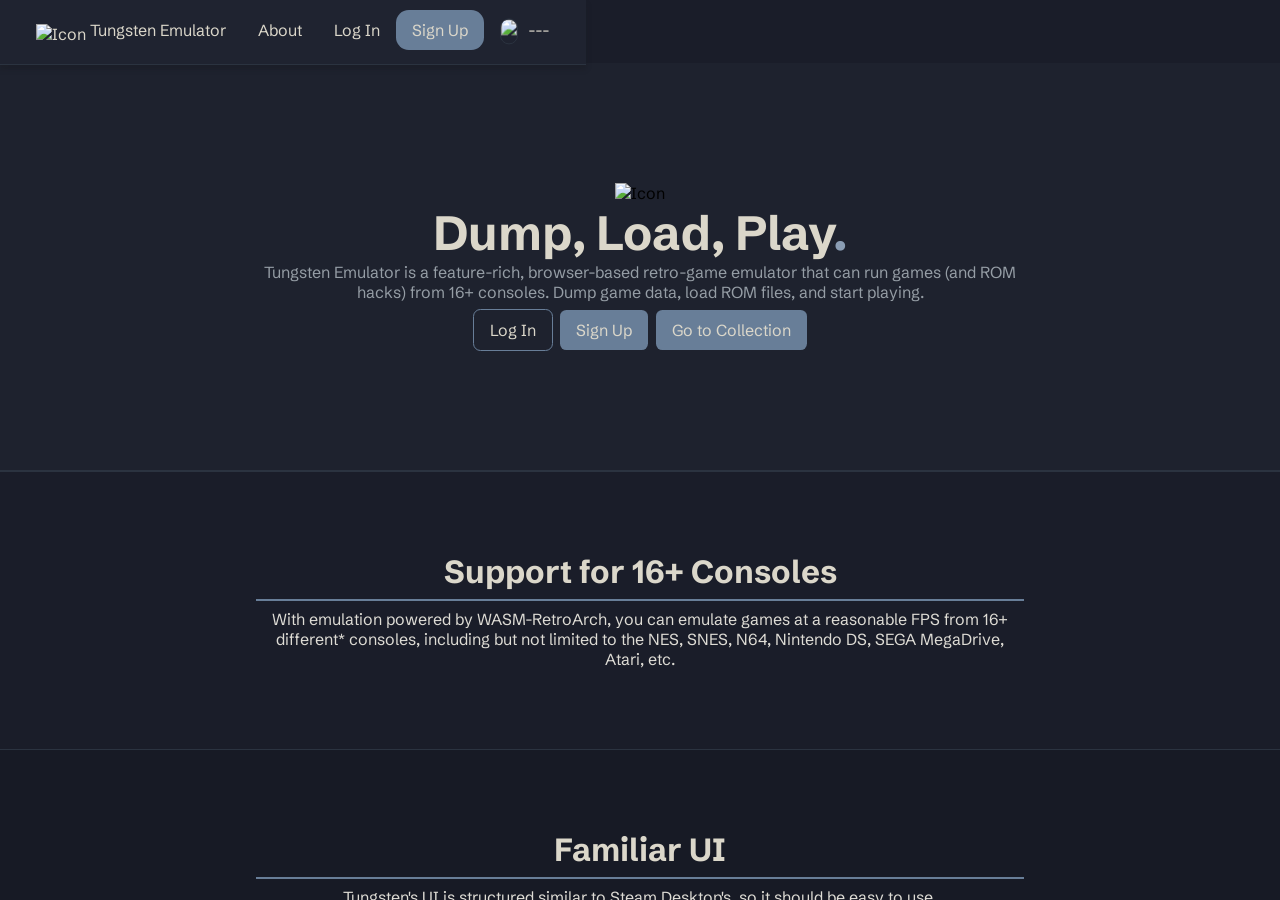
==== index.html @ 25a91b6f "Add files via upload" ====
<!DOCTYPE html>
<html lang="en">
<head>
    <meta charset="UTF-8">
    <meta name="viewport" content="width=device-width, initial-scale=1.0">
    <title>Tungsten Emulator</title>
    <link rel="stylesheet" href="/index.css">
    <link rel="shortcut icon" href="/assets/img/icon.svg" type="image/x-icon">
</head>
<body class="basicDark">
    <header> <!-- navbar -->
        <ul class="navbar">
            <li class="block1">
                <li class="item">
                    <a href="/">
                        <img src="/assets/img/iconHollow.svg" alt="Icon" class="logo">
                        Tungsten Emulator
                    </a>
                </li>
            </li>
            <li class="block2">
                <li>
                    <a href="/#about" class="item link">
                        About
                    </a>
                </li>
                <li>
                    <a href="/auth/login" class="item link login lbtn">
                        Log In
                    </a>
                </li>
                <li>
                    <a href="/auth/signup" class="item link signup lbtn">
                        Sign Up
                    </a>
                </li>
                <li id="pclick">
                    <a href="/profile/me" class="item link gbtn">
                        <img src="/assets/img/avatarBlank.svg" id="avatar">
                        &emsp;&zwj;&nbsp;&nbsp;&nbsp;<span id="displayName">---</span>
                    </a>
                    <div id="profileMenu">
                        <ul>
                            <li>
                                <a href="/profile/me">
                                    <i class="material-icons-round">person</i>
                                    Profile
                                </a>
                            </li>
                            <li>
                                <a href="/settings">
                                    <i class="material-icons-round">settings</i>
                                    Settings
                                </a>
                            </li>
                            <li>
                                <a href="/collection">
                                    <i class="material-icons-round">collections</i>
                                    Collection
                                </a>
                            </li>
                            <li>
                                <a href="javascript:void(0)" id="signout">
                                    <i class="material-icons-round">logout</i>
                                    Sign Out
                                </a>
                            </li>
                        </ul>
                    </div>
                </li>
            </li>
        </ul>
    </header>
    <main>
        <div class="hero">
            <div class="tcont">
                <img src="/assets/img/icon.svg" alt="Icon">
                <div>
                    <h1 id="tagline"><span><span id="tag1">Dump,</span> <span id="tag2">Load,</span> <span id="tag3">Play</span></span><span class="playful">.</span></h1>
                    <p>Tungsten Emulator is a feature&zwj;-&zwj;rich, browser&zwj;-&zwj;based retro-game emulator that can run games (and ROM hacks) from 16+ consoles. Dump game data, load ROM files, and start playing.</p>
                    <div class="btnrow">
                        <a href="/auth/login" class="login lbtn">
                            <button>Log In</button>
                        </a>
                        <a href="/auth/signup" class="signup lbtn">
                            <button>Sign Up</button>
                        </a>
                        <a href="/collection" class=" signup gbtn">
                            <button>Go to Collection</button>
                        </a>
                    </div>
                </div>
            </div>
        </div>
        <section id="about">
            <div class="content">
                <h2 class="page">
                    Support for 16+ Consoles
                </h2>
                <p class="centre">
                    With emulation powered by WASM-RetroArch, you can emulate games at a reasonable FPS from 16+ different* consoles, including but not limited to the NES, SNES, N64, Nintendo DS, SEGA MegaDrive, Atari, etc.
                </p>
            </div>
        </section>
        <section class="dark">
            <div class="content">
                <h2 class="page">
                    Familiar UI
                </h2>
                <p class="centre">Tungsten's UI is structured similar to Steam Desktop's, so it should be easy to use.</p>
                <p>There are a variety of themes to choose from, so you can choose an appearance that works for you.</p>
                <img src="/assets/img/screenshots/1.png" alt="ggblockster's Collection - Tungsten Emulator v1.3.0" class="inline">
            </div>
        </section>
        <section id="controllers">
            <div class="content">
                <h2 class="page">
                    Controller Support
                </h2>
                <p class="centre">
                    Tungsten Emulator also has controller support, so you can simply connect a controller (USB or Bluetooth) and start using it right away.
                </p>
            </div>
        </section>
        <section id="savestates">
            <div class="content">
                <h2 class="page">
                    Save States
                </h2>
                <p class="centre">
                    You can have up to <b>nine</b> save files at any given time for any game, and you can also choose to inject save files (usually <code>.sav</code> or <code>.srm</code> files). Cloud synced save files are coming soon, so stay tuned for that.
                </p>
            </div>
        </section>
        <section id="more">
            <div class="content">
                <h3 class="announce">BUT THAT'S NOT ALL!</h3>
                <p class="centre">There are still <em>so much</em> more features that haven't already been mentioned above.</p>
            </div>
        </section>
        <footer>
            <div class="content">
                <h3>Tungsten Emulator<span class="playful">.</span></h3>
                <p>&#127279; Made by ggblockster, <span id="currentYear">XXXX</span></p>
                <p>All code for this project is available under the <a href="/LICENSE" target="_blank">GPL v3.0</a> license on <a href="https://github.com/ggblockster/tungsten-emulator" target="_blank" rel="noopener noreferrer">GitHub</a>.</p>
                <div id="poweredByRow">
                    <a href="https://cloudflare.com" target="_blank" rel="noopener noreferrer"><img src="/assets/logos/cloudflare.png" alt="Netlify"></a>
                    <a href="https://supabase.com" target="_blank" rel="noopener noreferrer"><img src="/assets/logos/supabase.png" alt="Supabase"></a>
                </div>
            </div>
        </footer>
    </main>
</body>
<script type="module" src="/js/index.js"></script>
<script type="module" src="/js/server.js"></script>
</html>
---- index.css ----
@import url('https://fonts.googleapis.com/css2?family=Schibsted%20Grotesk:ital,wght@0,400;0,500;0,600;0,700;0,800;0,900;1,400;1,500;1,600;1,700;1,800;1,900&display=swap');
@import url('https://fonts.googleapis.com/css2?family=Fragment%20Mono:ital,wght@0,400;1,400&display=swap');
@import url('https://fonts.googleapis.com/icon?family=Material+Icons+Round&display=swap;');
@import url('/theme.css');
@import url('/theme2.css');
@import url('/theme3.css');

* {
    margin: 0;
}

:root {
    /* colours */
    --col-bg: #1a1d29;
    --col-surface: #1f2330;
    --col-surface-hover: #232835;
    --col-surface-2: #2b3340;
    --col-surface-3: #3b4a5a;
    --col-border: #141a24;
    --col-border-soft: #2b3340;

    --col-text: #dbd7ca;
    --col-text-muted: #dedcd5;
    --col-text-faint: #959da5;
    --col-btnText: var(--col-text);

    /* Moss-inspired accents */
    --col-accent: #c47a6d;
    --col-accent-soft: #d09388;
    --col-accent-deep: #ab595d;

    --col-accent-blue: #7a92b8;
    --col-accent-yellow: #d2bc7c;
    --col-accent-pink: #b8849b;

    --col-success: #4d9375;
    --col-warning: #c99969;
    --col-error: #b86568;
    --col-info: #7a92b8;
    --col-link: #c47a6d;
    --col-danger: #b8656840;

    --col-code-bg: #1b1e26;
    --col-selection: #eeeeee14;
    --col-shadow: #1b1e26a9;
    --col-shadow-light: #10121859;
    --col-shadow-2: #101218a9;
    --col-light: #1f2330e4;
    --col-light-2: #eeeeee10;

    /* fontstacks */
    --font-main: "Schibsted Grotesk", system-ui, sans-serif;
    --font-code: "Fragment Mono";
}

html {
    overflow: none;
}

body {
    background: var(--col-bg);
}

/* navbar */
ul.navbar {
    position: fixed;
    top: 0;
    z-index: 10;
    width: stretch;
    display: flex;
    list-style-type: none;
    margin: 0;
    padding: 20px;
    font-family: var(--font-main);
    background-color: var(--col-surface);
    border-bottom: var(--col-border-soft) 1.5px solid;
    box-shadow: 0 4px 4px var(--col-shadow);
    user-select: none;
    -ms-user-select: none;
    -moz-user-select: none;
    -webkit-user-select: none;
    .block2 {
        margin-left: auto;
    }
    .playful {
        color: var(--col-accent);
    }
    li a {
        color: var(--col-text);
        text-decoration: none;
        padding: 10px 16px;
        border-radius: 0.2em;
        transition: 0.3s;

        .material-icons-round {
            vertical-align: -0.35em;
            line-height: 1px;
            transform: translateY(-2px);
        }
    }
    li a.link:hover {
        color: var(--col-accent);
        background-color: var(--col-surface-2);
        border-radius: 0.6em;
    }
    li a img {
        height: 1.3em;
        vertical-align: -0.25em;
    }
    li a.signup {
        background-color: var(--col-accent);
        border-radius: 0.8em;
    }
    li a.signup:hover {
        background-color: var(--col-accent-soft);
        color: var(--col-text);
        border-radius: 1em;
    }
    li a img#avatar {
        position: absolute;
        height: 1.5em;
        transform: translateY(-0.1em);
        border-radius: 0.6em;
        border: var(--col-border-soft) 1px solid;
    }
    li#pclick {
        position: relative;
    }
    li#pclick:hover div#profileMenu {
        display: block;
        pointer-events: all;
        opacity: 1;
    }
    .logo {
        fill: var(--col-text) !important;
    }
    div#profileMenu {
        all: unset;
        display: none;
        position: none;
        opacity: 0;
        position: absolute;
        top: calc(100% + 8px);
        right: 0;
        z-index: 1000;
        min-width: 12em;
        background-color: var(--col-surface);
        padding: 12px;
        border-radius: 0.4em;
        border: var(--col-border-soft) 2px solid;
        ul {
            list-style-type: none;
            padding-left: 0;
            color: var(--col-text);
            li {
                all: unset;
                padding: 12px;
                cursor: pointer;
                border-radius: 0.4em;
                transition: 0.2s;
                display: flex;
                gap: 8px;
                align-items: center;
            }
            li:hover {
                background-color: var(--col-surface-2);
                color: var(--col-accent);
            }
            li a {
                all: unset;
            }
        }
    }
}

main {
    top: 63px;
    overflow-y: auto;
    position: absolute;
    width: 100vw;
    height: calc(100vh - 63px);
    overflow-x: hidden;
    scrollbar-color: var(--col-surface-3) var(--col-code-bg);
    ::selection {
        background-color: var(--col-selection);
    }
    #loading {
        z-index: 4;
        position: fixed;
        width: 100vw;
        height: calc(100vh - 63px);
        bottom: 0;
        background-color: var(--col-bg);
        display: grid;
        place-items: center;
        text-align: center;
        font-family: var(--font-main);
        ::selection {
            background-color: var(--col-selection);
        }
        h1 {
            font-size: 2.3em;
            color: var(--col-text);
        }
        h2 {
            font-size: 3em;
            color: var(--col-text-faint);
            animation: loadDots 2s linear infinite;
        }
    }
    #loading.hidden {
        display: none;
    }
}

main.gamePan {
    background-image:
        linear-gradient(
            to bottom,
            #1a1d29a9 0%,
            #1a1d29a9 100%
        ),
        url("/assets/img/bgBlur.png");
    animation: bgScroll 60s linear infinite;
}

.hero {
    display: grid;
    place-items: center;
    padding: 120px 80px;
    border-bottom: var(--col-border-soft) 2px solid;
    background-color: var(--col-light);
    .tcont {
        max-width: 768px;
        text-align: center;
        font-family: var(--font-main);
        h1 {
            font-size: 3em;
            color: var(--col-text);
        }
        p {
            color: var(--col-text-faint);
        }
        img {
            height: 4em;
        }
        .playful {
            color: var(--col-accent-soft);
        }
        .btnrow {
            margin-top: 8px;
            display: flex;
            gap: 8px;
            width: 100%;
            justify-content: center;
        }
        button {
            padding: 10px 16px;
            font-family: var(--font-main);
            font-size: 1em;
            border-radius: 0.4em;
            border: none;
            cursor: pointer;
            color: var(--col-btnText);
        }
        a.login button {
            background-color: transparent;
            color: var(--col-btnText);
            border: none;
            outline: var(--col-accent) 1px solid;
            transition: 0.3s;
        }
        a.login button:hover {
            background-color: var(--col-light-2);
            backdrop-filter: blur(8px);
            border: none;
        }
        a.signup button {
            background-color: var(--col-accent);
            color: var(--col-btnText);
            border: none;
            transition: 0.3s;
        }
        a.signup button:hover {
            background-color: var(--col-accent-soft);
            backdrop-filter: blur(8px);
            border: none;
        }
    }
}

.hero::before {
    content: "";
    position: absolute;
    inset: 0;
    background-image: url(/assets/img/sampleBackdrop.png);
    background-size: cover;
    background-position: center;
    filter: blur(3px);
    transform: rotate(-8deg) scale(1.5) skew(-6deg, 16deg);
    transform-origin: center;
    animation: bgScroll 120s linear infinite;
    overflow: hidden;
    z-index: -1;
}

@keyframes bgScroll {
    from {
        background-position: 0 0;
    } to {
        background-position: -2400px 1800px;
    }
}

section#profile {
    background-color: transparent;
    backdrop-filter: blur(4px);
}
section.dark {
    background: oklch(from var(--col-bg) calc(l - 0.015) c h);
}
section {
    padding: 80px;
    font-family: var(--font-main);
    display: grid;
    justify-items: center;
    border-bottom: var(--col-border-soft) 1px solid;
    background: var(--col-bg);
    .content {
        width: min(100%, 768px);
    }
    h1 {
        color: var(--col-text);
        font-size: 3em;
        border-bottom: var(--col-accent) 2px solid;
        padding-bottom: 8px;
        margin-bottom: 8px;
    }
    h2 {
        color: var(--col-text);
        font-size: 2em;
        border-bottom: var(--col-accent) 2px solid;
        padding-bottom: 8px;
        margin-bottom: 8px;
        display: flex;
        gap: 8px;
        align-items: center;
    }
    h2.page {
        text-align: center;
        justify-content: center;
    }
    h3#gdesc {
        color: var(--col-text);
        font-size: 1.5em;
        margin-top: 8px;
        margin-bottom: 8px;
        padding-bottom: 8px;
        border-bottom: var(--col-accent-deep) 2px solid;
        padding-top: 8px;
        border-top: var(--col-border-soft) 1px solid;
    }
    h3.announce {
        text-align: center;
        margin: 16px;
        font-size: 2em;
        font-style: italic;
    }
    p {
        color: var(--col-text-muted);
    }
    p.centre {
        text-align: center;
    }
    code {
        background-color: var(--col-surface-hover);
        padding: 4px;
        border-radius: 0.4em;
        color: var(--col-accent-soft);
    }
    a {
        color: var(--col-link);
    }
    samp {
        background-color: var(--col-surface-hover);
        padding: 2px;
        color: var(--col-accent);
        border-radius: 0.2em;
        font-family: "JetBrains Mono";
        font-size: 1em;
        font-variant-ligatures: none;
    }
    input {
        background-color: var(--col-surface);
        border-radius: 0.8em;
        border: var(--col-border-soft) 1px solid;
        padding: 10px 16px;
        font-size: 1em;
        font-family: var(--font-main);
        color: var(--col-text);
        outline: transparent;
        width: 100%;
        box-sizing: border-box;
        margin-bottom: 8px;
    }
    input:focus {
        outline: var(--col-accent) 2px solid;
    }
    img {
        width: 100%;
        border-radius: 0.8em;
        margin: 12px 0;
        box-sizing: border-box;
        border: var(--col-border-soft) 1px solid;
    }
    .flexwrap {
        display: flex;
        flex-wrap: wrap;
        gap: 8px;
        overflow-y: auto;
        height: 350px;
        scrollbar-width: thin;
        scrollbar-color: var(--col-surface-2) var(--col-code-bg);
        padding-right: 3px;
        .itemBox {
            display: flex;
            gap: 12px;
            flex: 1 1 calc(50% - 8px);
            height: 10em;
            overflow-y: auto;
            padding: 40px;
            background-color: var(--col-surface);
            box-sizing: border-box;
            cursor: pointer;
            border-radius: 0.8em;
            transition: 0.2s;
            h3 {
                font-size: 1.2em;
                color: var(--col-text);
                border-bottom: var(--col-accent) 2px solid;
                padding-bottom: 4px;
                margin-bottom: 4px;
            }
            img {
                width: 5em;
                background: var(--col-bg);
                border-radius: 0.4em;
            }
        }
        .itemBox:hover {
            box-shadow: 0 4px 4px var(--col-shadow-2);
            background-color: var(--col-surface-hover);
        }
    }
    .flexwrap.imgb .itemBox img {
        border: var(--col-border-soft) 1px solid;
    }
    #profileAvatarRow {
        display: flex;
        gap: 12px;
        align-items: center;
        padding-bottom: 16px;
        margin-bottom: 16px;
        border-bottom: var(--col-accent) 2px solid;
        img {
            width: 5em;
            aspect-ratio: 1;
            border-radius: 0.4em;
            border: var(--col-border-soft) 2px solid;
        }
    }
    #joinDate {
        font-style: italic;
    }
    #pfDP {
        font-size: 2em;
        font-weight: bold;
    }
    h3 {
        font-size: 1.5em;
        color: var(--col-text);
    }
    textarea {
        background-color: var(--col-surface);
        border-radius: 0.4em;
        border: var(--col-border-soft) 2px solid;
        margin: 8px;
        padding: 16px;
        font-family: var(--font-main);
        font-size: 1em;
        color: var(--col-text);
        resize: none;
        outline-color: transparent;
        transition: 0.2s;
        width: 50%;
        box-sizing: border-box;
        aspect-ratio: 16/6.5;
    }
    textarea#userBio {
        background-color: rgb(from var(--col-surface) r g b / 0.4) !important;
        backdrop-filter: blur(8px);
    }
    textarea::placeholder {
        color: rgb(from var(--col-selection) r g b / 0.25);
    }
    textarea:focus {
        border-color: var(--col-accent);
        outline: rgb(from var(--col-accent-deep) r g b / 0.4) 4px solid;
    }
    textarea:not(:focus):hover {
        border-color: var(--col-accent);
        outline: rgb(from var(--col-accent-deep) r g b / 0.4) 2px solid;
    }
    .hflex1 {
        display: flex;
        align-items: end;
    }
    #indic {
        font-size: 2em;
        color: var(--col-text-faint);
    }
    .headflex {
        display: flex;
        gap: 8px;
        align-items: end;
        p {
            color: var(--col-text-faint);
        }
    }
    div.info {
        display: flex;
        gap: 12px;
        padding: 12px;
        border-radius: 0.4em;
        backdrop-filter: blur(4px);
        color: var(--col-text);
        margin: 8px 0;
        align-items: center;
        background-color: rgb(from var(--col-info) r g b / 0.25);
        .material-icons-round {
            color: var(--col-info);
        }
    }
    #mostPlayed {
        background-color: var(--col-surface);
        padding: 40px;
        border-radius: 0.8em;
        margin: 8px 0;
        ol {
            color: var(--col-text);
            padding-left: 0;
            display: flex;
            flex-direction: column;
            gap: 8px;
            li {
                counter-increment: most-played;
                display: flex;
                gap: 12px;
                padding: 12px;
                align-items: center;
                min-width: 0;
                box-sizing: border-box;
                border-radius: 0.4em;
                h3 {
                    font-weight: bold;
                    font-style: italic;
                }
                img {
                    border-radius: 0.4em;
                    border: var(--col-border-soft) 2px solid;
                    width: 5em;
                    aspect-ratio: 2/3;
                    background-color: var(--col-btnText);
                }
            }
            li::before {
                content: counter(most-played);
                min-width: 20px;
                color: var(--col-text);
                font-weight: bold;
                font-size: 2em;
                padding: 0 20px;
            }
            li:not(:last-child) {
                border-bottom: var(--col-border-soft) 1px solid;
            }
            li:first-child {
                background-color: rgb(from var(--col-warning) g g b / 0.2);
            }
            li:nth-child(2) {
                background-color: rgb(from var(--col-info) r g b / 0.2);
            }
            li:nth-child(3) {
                background-color: rgb(from var(--col-warning) calc(r * 1.2) g b / 0.2);
            }
        }
    }
}

#extras section {
    padding: 40px 40px;
    h3 {
        color: var(--col-text);
        font-size: 2em;
        border-bottom: var(--col-accent) 2px solid;
        padding-bottom: 4px;
        margin-bottom: 8px;
    }
    p.ital {
        font-style: italic;
        color: var(--col-text-faint);
    }
    .btnrow {
        width: 80%;
        button {
            background-color: var(--col-accent-deep);
            color: var(--col-btnText);
            transition: 0.2s;
            outline-color: transparent;
        }
        button:hover {
            filter: none;
            background-color: var(--col-accent);
            outline: rgb(from var(--col-accent-deep) r g b / 0.4) 2px solid;
        }
        .material-icons-round {
            vertical-align: -0.22em;
        }
    }
    #consoleIdentity, #descTitle {
        font-weight: bold;
    }
    #gameDesc {
        margin-left: 12px;
        padding-left: 12px;
        border-left: var(--col-border-soft) 2px solid;
        padding-bottom: 6px;
        padding-top: 6px;
        margin-top: 12px;
        font-style: italic;
        h3 {
            border-bottom: unset;
        }
        sub {
            color: var(--col-text-faint);
        }
    }
    #gFilename, #gFilesize {
        font-family: var(--font-code);
    }
    p.faint {
        color: var(--col-text-faint);
    }
    #gSHA256 {
        font-family: var(--font-code);
        font-style: italic;
        font-weight: normal;
    }
    .div {
        background-color: var(--col-accent);
        height: 2px;
        margin: 8px 0;
    }
    #removeGame {
        margin-top: 12px;
        background-color: var(--col-accent-deep);
        color: var(--col-btnText);
        transition: 0.2s;
        padding: 12px;
        border-radius: 0.4em;
        border: transparent 0px solid;
        font-size: 1em;
        font-family: var(--font-main);
        cursor: pointer;
        .material-icons-round {
            vertical-align: -0.22em;
        }
    }
    #removeGame:hover {
        filter: none;
        background-color: var(--col-accent);
    }
    #reuploadRom {
        background-color: var(--col-success);
    }
    #reuploadRom:hover {
        background-color: oklch(from var(--col-success) calc(l + 0.05) c h);
    }
    #injectSave {
        background-color: var(--col-warning);
    }
    #injectSave:hover {
        background-color: oklch(from var(--col-warning) calc(l + 0.05) c h);
    }
    #removeRom, #removeGame {
        background-color: var(--col-error);
    }
    #removeRom:hover, #removeGame:hover {
        background-color: oklch(from var(--col-error) calc(l + 0.05) c h);
    }
    details {
        background-color: var(--col-danger);
        padding: 20px;
        border-radius: 0.6em;
        color: var(--col-text);
        summary {
            cursor: pointer;
        }
    }
}

footer {
    padding: 80px;
    font-family: var(--font-main);
    display: grid;
    justify-items: center;
    background-color: var(--col-surface);
    border-top: var(--col-border-soft) 1px solid;
    .content {
        width: min(100%, 768px);
    }
    h3 {
        color: var(--col-text);
        font-size: 1.5em;
        border-bottom: var(--col-accent-deep) 2px solid;
        padding-bottom: 8px;
        margin-bottom: 8px;
    }
    p {
        color: var(--col-text-muted);
    }
    #poweredByRow {
        display: flex;
        flex-direction: row;
        gap: 8px;
        margin: 8px 0;
        img {
            border-radius: 0.4em;
            border: var(--col-border-soft) 2px solid;
        }
    }
    #footer-links {
        display: flex;
        gap: 8px;
        margin-top: 8px;
        margin-left: 8px;
        img {
            border: var(--col-border-soft) 1px solid;
            border-radius: 0.4em;
            transition: 0.2s;
            outline: transparent;
        }
        img:hover {
            background-color: var(--col-surface-hover);
            border: var(--col-accent) 1px solid;
            outline: var(--col-accent) 1px solid;
        }
    }
    a {
        color: var(--col-link);
    }
    .playful {
        color: var(--col-accent);
    }
}

@keyframes loadDots {
    0% {
        color: #7f9db9;
    } 5% {
        color: #c47a6d;
    } 20% {
        color: #c47a6d;
    } 25% {
        color: #b8cc52;
    } 45% {
        color: #b8cc52
    } 50% {
        color: #d6b56d;
    } 70% {
        color: #d6b56d;
    } 75% {
        color: #7f9db9;
    } 95% {
        color: #7f9db9;
    }
}

.flexrow {
    display: flex;
    #loading {
        z-index: 4;
        position: fixed;
        width: 100vw;
        height: calc(100vh - 63px);
        bottom: 0;
        background: var(--col-bg);
        display: grid;
        place-items: center;
        text-align: center;
        font-family: var(--font-main);
        ::selection {
            background-color: var(--col-selection);
        }
        h1 {
            font-size: 2.3em;
            color: var(--col-text);
        }
        h2 {
            font-size: 3em;
            color: var(--col-text-faint);
            animation: loadDots 2s linear infinite;
        }
    }
    #loading.hidden {
        display: none;
    }
    #sideImgBar {
        position: absolute;
        top: 63px;
        left: 0;
        width: 40vw;
        height: calc(100vh - 63px);
        background-image: url("/assets/img/bgBlur.png");
        background-size: 100%;
        filter: blur(5px);
        animation: bgScroll 120s linear infinite;
        transition: 0.2s;
    }
    input#code {
        font-family: var(--font-code);
        font-size: 2em;
        letter-spacing: 12px;
    }
    #gameBar {
        position: absolute;
        transition: 0.2s;
        top: 63px;
        left: 0;
        width: 25vw;
        height: calc(100vh - 63px);
        background-color: var(--col-code-bg);
        font-family: var(--font-main);
        padding: 40px;
        box-sizing: border-box;
        h2 {
            font-size: 1.8em;
            color: var(--col-text);
        }
        p#noneFound {
            color: var(--col-text-faint);
            font-style: italic;
        }
        ::selection {
            background-color: var(--col-selection);
        }
        input {
            background-color: var(--col-surface);
            border: var(--col-border-soft) 1px solid;
            border-radius: 0.4em;
            padding: 12px;
            font-size: 1em;
            font-family: var(--font-main);
            width: 100%;
            color: var(--col-text);
            margin-top: 8px;
            box-sizing: border-box;
            outline: transparent 2px solid;
            transition: 0.2s;
        }
        input:focus {
            outline: var(--col-accent) 2px solid;
        }
        ol {
            list-style-type: none;
            padding-left: 0;
            padding: 8px;
            box-sizing: border-box;
            margin-top: 8px;
            height: calc(100vh - 273px - 1em);
            overflow-y: auto;
            scrollbar-width: thin;
            scrollbar-color: var(--col-surface-2) transparent;
            background-color: var(--col-shadow-light);
            border-radius: 0.4em;
            li {
                padding: 8px;
                color: var(--col-text);
                cursor: pointer;
                border-radius: 0.4em;
                transition: 0.2s;
                white-space: nowrap;
                overflow: hidden;
                text-overflow: ellipsis;
                img {
                    height: 1.2em;
                    vertical-align: -0.2em;
                    border-radius: 0.2em;
                    margin-right: 6px;
                }
            }
            li:hover {
                background-color: var(--col-light);
            }
            li.selected {
                background-color: var(--col-surface-hover);
                color: var(--col-accent);
            }
            li.missing {
                color: var(--col-warning);
            }
        }
        button#uploadTrigger {
            width: calc(25vw - 80px);
            margin-top: 8px;
            padding: 12px;
            position: absolute;
            font-size: 1em;
            box-sizing: border-box;
            border-radius: 0.4em;
            border: 0;
            background-color: var(--col-accent);
            font-family: var(--font-main);
            color: var(--col-btnText);
            cursor: pointer;
            transition: 0.2s;
            .material-icons-round {
                vertical-align: -0.22em;
            }
        }
        button#uploadTrigger:hover {
            background-color: var(--col-accent-soft);
        }
        ul.selectList {
            list-style-type: none;
            padding-left: 0;
            padding-top: 20px;
            padding-left: 12px;
            color: var(--col-text);
            li {
                padding: 12px;
                cursor: pointer;
                border-radius: 0.4em;
                transition: 0.2s;
                display: flex;
                gap: 8px;
                align-items: center;
            }
            li:hover {
                background-color: var(--col-surface);
                color: var(--col-accent);
            }
            li.active {
                background-color: var(--col-surface-hover);
                color: var(--col-accent);
            }
            div.div {
                margin: 8px 0;
                height: 2px;
                background-color: var(--col-border-soft);
            }
        }
    }
    main {
        position: absolute;
        right: 0px;
        width: 60vw;
        height: calc(100vh - 63px);
        background: var(--col-bg);
        font-family: var(--font-main);
        border-left: var(--col-accent) 2px solid;
        padding: 80px;
        box-sizing: border-box;
        h1 {
            font-size: 3em;
            color: var(--col-text);
        }
        p {
            color: var(--col-text);
        }
        p#loginError {
            color: var(--col-error);
        }
        a {
            color: var(--col-accent);
        }
        form {
            display: flex;
            flex-direction: column;
            gap: 4px;
            margin-top: 8px;
            label {
                color: var(--col-text-faint);
            }
            label[required="true"]::after {
                content: "*";
                color: var(--col-error)
            }
            input {
                padding: 12px;
                border-radius: 0.4em;
                border: var(--col-border-soft) 1px solid;
                background-color: var(--col-surface);
                font-size: 1em;
                font-family: var(--font-main);
                color: var(--col-text);
                transition: 0.3s;
                outline: transparent 2px solid;
                box-sizing: border-box;
                width: 70%;
            }
            input:focus {
                border: transparent 1px solid;
                outline: var(--col-accent-soft) 2px solid;
            }
            button {
                padding: 12px;
                margin-top: 8px;
                width: 70%;
                font-size: 1em;
                font-family: var(--font-main);
                border-radius: 0.4em;
                border: var(--col-border-soft) 1px solid;
                cursor: pointer;
                transition: 0.2s;
                background-color: var(--col-accent);
                color: var(--col-btnText);
            }
            button:hover {
                background-color: var(--col-accent-soft);
            }
        }
        .settingsSect {
            padding: 80px;
            display: grid;
            justify-items: center;
            .content {
                width: min(768px, 100%);
            }
            h2 {
                color: var(--col-text);
                font-family: var(--font-main);
                font-size: 2em;
                border-bottom: var(--col-accent) 2px solid;
                margin-bottom: 8px;
                padding-bottom: 8px;
            }
            h3 {
                color: var(--col-text);
                font-family: var(--font-main);
                font-size: 1.5em;
                border-bottom: var(--col-accent-deep) 2px solid;
                margin-bottom: 8px;
                padding-bottom: 8px;
            }
            p {
                color: var(--col-text);
            }
            p.info {
                padding: 12px;
                display: flex;
                gap: 8px;
                align-items: center;
                background-color: rgb(from var(--col-info) r g b / 0.25);
                border-radius: 0.4em;
                margin: 8px 0;
                .material-icons-round {
                    color: var(--col-info);
                }
            }
            table {
                border-collapse: collapse;
                width: 100%;
                border-radius: 0.4em;
                th,td {
                    border: var(--col-border-soft) 1px solid;
                    padding: 12px;
                    color: var(--col-text);
                }
                td:first-child {
                    display: flex;
                    justify-content: end;
                    gap: 8px;
                    kbd {
                        background: var(--col-bg);
                        border-radius: 0.4em;
                        border: var(--col-border-soft) 1px solid;
                        padding: 12px;
                        display: block;
                        display: flex;
                        gap: 12px;
                        align-items: center;
                        justify-content: space-between;
                        font-family: var(--font-main);
                        box-shadow: 0 4px var(--col-border-soft);
                        cursor: pointer;
                        width: fit-content;
                        user-select: none;
                        -ms-user-select: none;
                        -moz-user-select: none;
                        -webkit-user-select: none;
                    }
                    kbd.sq {
                        width: calc(1em + 4px);
                        display: flex;
                        justify-content: center;
                        align-items: center;
                    }
                    kbd:active {
                        box-shadow: 0 2px var(--col-border-soft);
                        transform: translateY(2px);
                    }
                    kbd:active:not(:last-child)::after {
                        box-shadow: none;
                        transform: translateY(-2px);
                    }
                    kbd:not(:last-child) {
                        position: relative;
                        margin-right: 12px;
                    }
                    kbd:not(:last-child)::after {
                        position: absolute;
                        content: "+";
                        left: calc(100% + 6px);
                        color: var(--col-text-faint);
                        pointer-events: none;
                    }
                }
            }
            .themeSearchBar {
                background-color: var(--col-surface);
                padding: 12px;
                border-radius: 0.4em;
                display: flex;
                justify-content: space-between;
                div {
                    display: flex;
                    gap: 8px;
                    align-items: center;
                    color: var(--col-text);
                }
                input[type='text'], select {
                    background-color: var(--col-code-bg);
                    padding: 12px;
                    border-radius: 0.4em;
                    border: var(--col-border-soft) 2px solid;
                    color: var(--col-text);
                    font-family: var(--font-main);
                    font-size: 1em;
                    transition: 0.2s;
                    outline-color: transparent;
                }
                input[type='text']:focus, select:focus {
                    border-color: var(--col-accent);
                    outline: rgb(from var(--col-accent-deep) r g b / 0.4) 2px solid;
                }
                input[type='text']::placeholder  {
                    color: var(--col-text-faint);
                }
                select {
                    cursor: pointer;
                }
            }
            code {
                font-size: 1em;
                font-family: var(--font-code);
            }
        }
        .btnrow {
            display: flex;
            gap: 8px;
            margin-top: 8px;
            margin-bottom: 8px;
            box-sizing: border-box;
            width: 70%;
            button {
                flex: 1;
                padding: 12px;
                font-size: 1em;
                font-family: var(--font-main);
                border-radius: 0.4em;
                border: var(--col-border-soft) 1px solid;
                cursor: pointer;
                transition: 0.2s;
                outline-color: transparent;
                img {
                    height: 1.2em;
                    transform: translateY(0.2em);
                }
            }
            button:hover {
                filter: brightness(1.1) hue-rotate(8deg);
                outline: rgb(from var(--col-accent-deep) r g b / 0.4) 2px solid;
            }
            #loginGithub {
                background: #1a1d29;
                color: #dedcd5;
            }
            #loginDiscord {
                background-color: #5865f2;
                color: #dedcd5;
                img {
                    filter: brightness(100);
                }
            }
        }
    }
    main#gameOpenBar {
        transition: 0.2s;
        width: 75vw;
        padding: 0;
        margin: 0;
        #gameHero {
            background-color: var(--col-code-bg);
            background-size: 88px auto;
            height: calc(270px + 4vw);
            padding: 40px;
            box-sizing: border-box;
            display: grid;
            place-items: end start;
            border-bottom: var(--col-accent) 2px solid;
            h1.ital {
                color: var(--col-selection);
                font-style: italic;
            }
            h1:not(.ital) {
                color: var(--col-btnText);
                font-style: normal;
            }
            #gameLogo {
                height: 50%;
            }
        }
        #gameToolbar {
            padding: 20px;
            border-bottom: var(--col-border-soft) 2px solid;
            display: flex;
            align-items: center;
            flex-direction: row;
            gap: 12px;
            h3 {
                color: var(--col-text-faint);
                font-weight: normal;
            }
            h3.ital {
                font-style: italic;
                color: var(--col-selection);
                font-weight: normal;
            }
            button#run {
                padding: 12px;
                font-family: var(--font-main);
                font-size: 1em;
                width: 130px;
                display: flex;
                justify-content: start;
                flex-direction: row;
                border-radius: 0.4em 0 0 0.4em;
                border: 0;
                background-color: var(--col-success);
                transition: 0.2s;
                color: var(--col-btnText);
                cursor: pointer;
                gap: 8px;
                outline-color: transparent;
                .material-icons-round {
                    position: absolute;
                    transform: translateY(-0.06em);
                }
            }
            button#run:not(:disabled):hover {
                background-color: oklch(from var(--col-success) calc(l + 0.05) c h);
                outline: rgb(from var(--col-accent-deep) r g b / 0.4) 2px solid;
            }
            button#run:disabled {
                padding: 12px;
                font-family: var(--font-main);
                font-size: 1em;
                width: 130px;
                display: flex;
                justify-content: start;
                flex-direction: row;
                border-radius: 0.4em 0 0 0.4em;
                border: 0;
                background-color: var(--col-selection);
                color: var(--col-selection);
                cursor: not-allowed;
                gap: 8px;
                .material-icons {
                    vertical-align: 0.2em;
                }
            }
            button#favourite {
                background-color: transparent;
                border: none;
                padding: 0;
                padding: 8px;
                width: 40px;
                height: 40px;
                display: grid;
                place-items: center;
                cursor: pointer;
                transition: 0.2s;
                color: var(--col-text);
                border-radius: 0.4em;
                .material-icons-round {
                    font-size: 2em;
                    font-weight: 300;
                }
            }
            button#favourite:hover {
                background-color: var(--col-surface);
            }
            div#missing {
                background-color: rgb(from var(--col-warning) r g b / 0.25);
                padding: 8px;
                box-sizing: border-box;
                color: var(--col-text);
                border-radius: 0.4em;
                user-select: none;
                -ms-user-select: none;
                -moz-user-select: none;
                -webkit-user-select: none;
                cursor: help;
                .material-icons-round {
                    color: var(--col-warning);
                    vertical-align: -0.22em;
                }
            }
            #playButton {
                display: flex;
            }
            #runOptionsTrigger {
                position: relative;
                background-color: var(--col-success);
                border-radius: 0 0.4em 0.4em 0;
                width: 25px;
                display: flex;
                justify-content: center;
                align-items: center;
                color: var(--col-btnText);
                cursor: pointer;
                border: 0;
                border-left: oklch(from var(--col-success) calc(l - 0.05) c h) 2px solid;
                transition: 0.2s;
            }
            #runOptionsTrigger:hover {
                background-color: oklch(from var(--col-success) calc(l + 0.05) c h);
            }
            #run[disabled] + #runOptionsTrigger {
                cursor: not-allowed;
                background-color: var(--col-selection);
                color: var(--col-selection);
                border-color: rgb(from var(--col-shadow) r g b / 0.4);
            }
            #runOptionsMenu {
                display: none;
                position: absolute;
                background-color: var(--col-surface);
                border-radius: 0.4em;
                border: var(--col-border-soft) 2px solid;
                padding: 12px;
                left: 0;
                top: calc(-10em);
                ul {
                    padding-left: 0;
                    list-style-type: none;
                    li {
                        padding: 12px;
                        color: var(--col-text);
                        display: flex;
                        align-items: center;
                        font-family: var(--font-main);
                        font-size: 16px;
                        gap: 12px;
                        white-space: nowrap;
                        cursor: pointer;
                        transition: 0.2s;
                        border-radius: 0.4em;
                    }
                    li:hover {
                        background-color: var(--col-surface-2);
                        color: var(--col-accent);
                    }
                }
            }
            #runOptionsMenu.show {
                display: block;
            }
        }
        .tflex {
            display: flex;
            flex-wrap: wrap;
            gap: 8px;
            scrollbar-width: thin;
            scrollbar-color: var(--col-surface-2) var(--col-code-bg);
            padding-right: 3px;
            a {
                text-decoration: none;
            }
            a.ibox {
                min-width: 359px;
                flex: 1 1 calc(50% - 8px);
            }
            a.cbox {
                min-width: 180px;
                flex: 0 0 calc((100% - 24px) / 4);
            }
            a.tbox {
                min-width: 180px;
                flex: 0 0 calc((100% - 24px) / 3);
            }
            a.tbox[hidden] {
                display: none;
            }
            a.cbox[hidden] {
                display: none;
            }
            .material-symbols-rounded {
                font-weight: normal !important;
            }
            .theme {
                border-radius: 0.4em;
                transition: 0.2s;
                outline: transparent 2px solid;
                .videoThumbnail {
                    background-image: url("/assets/img/themes.png");
                    background-size: 400% 600%;
                }
            }
            .videoThumbnail {
                aspect-ratio: 16/9;
                background-color: var(--col-surface-dark);
                border-radius: 0.4em 0.4em 0 0;
                border: var(--col-border-soft) 2px solid;
                box-sizing: border-box;
                background-size: 100% 100%;
            }
            .videoTitle {
                background-color: var(--col-surface);
                padding: 8px;
                border-radius: 0 0 0.4em 0.4em;
                border: var(--col-border-soft) 2px solid;
                box-sizing: border-box;
                border-top: none;
                h6 {
                    font-weight: normal;
                    color: var(--col-text-faint);
                    font-size: 0.9em;
                }
                p {
                    white-space: nowrap;
                    overflow: hidden;
                    text-overflow: ellipsis;
                }
            }
            .theme:hover {
                outline: rgb(from var(--col-accent-deep) r g b / 0.4) 4px solid;
                border-radius: 0.6em;
                transform: scale(1.01);
                animation: hoverPulse 1s linear infinite;
                .contentHeader {
                    border-radius: 0.6em 0.6em 0 0;
                }
                .videoThumbnail {
                    border-radius: 0.6em 0.6em 0 0;
                    border-color: var(--col-border);
                }
                .videoTitle {
                    border-radius: 0 0 0.6em 0.6em;
                    border-color: var(--col-border);
                }
            }
            .theme.selected {
                outline: rgb(from var(--col-accent-deep) r g b / 0.4) 4px solid;
                border-radius: 0.6em;
                transform: scale(1.01);
                .contentHeader {
                    border-radius: 0.6em 0.6em 0 0;
                }
                .videoThumbnail {
                    border-radius: 0.6em 0.6em 0 0;
                    border-color: var(--col-accent);
                }
                .videoTitle {
                    border-radius: 0 0 0.6em 0.6em;
                    border-color: var(--col-accent);
                }
            }
        }
        div.info {
            display: flex;
            gap: 12px;
            padding: 12px;
            border-radius: 0.4em;
            backdrop-filter: blur(4px);
            color: var(--col-text);
            margin: 8px 0;
            align-items: center;
            background-color: rgb(from var(--col-info) r g b / 0.25);
            .material-icons-round {
                color: var(--col-info);
            }
        }
        div.tab {
            margin-left: 8px;
            padding-left: 8px;
            padding-bottom: 4px;
            padding-top: 4px;
            margin-top: 8px;
            margin-bottom: 8px;
            label {
                color: var(--col-text);
            }
            input[type="checkbox"] {
                accent-color: var(--col-accent);
                cursor: pointer;
            }
            select {
                background-color: var(--col-surface);
                border-radius: 0.4em;
                border: var(--col-border-soft) 1px solid;
                padding: 12px;
                color: var(--col-text);
                margin: 4px;
                font-size: 1em;
                font-family: var(--font-main);
                cursor: pointer;
                transition: 0.2s;
                outline-color: transparent;
            }
            select:focus {
                outline: var(--col-accent) 2px solid;
            }
        }
    }
}

@keyframes hoverPulse {
    0% {
        outline: rgb(from var(--col-accent-deep) r g b / 0.4) 2px solid;
    } 50% {
        outline: rgb(from var(--col-accent-deep) r g b / 0.4) 4px solid;
    } 100% {
        outline: rgb(from var(--col-accent-deep) r g b / 0.4) 2px solid;
    }
}

.tooltip {
    color: var(--col-text);
    font-size: 16px;
    text-align: center;
    position: relative;
    z-index: 5;
    pointer-events: none !important;
    opacity: 0;
    pointer-events: none !important;
    transition: 0.2s;
    display: inline-block;
    width: max-content;
    max-width: 300px;
    /* triangle dimension */
    --a: 90deg; /* angle */
    --h: 0.4em; /* height */

    --p: 50%; /* triangle position (0%:left 100%:right) */
    --b: 2px; /* border width */

    padding: 12px;
    clip-path: polygon(0 100%,0 0,100% 0,100% 100%,
        min(100%,var(--p) + var(--h)*tan(var(--a)/2)) 100%,
        var(--p) calc(100% + var(--h)),
        max(0%  ,var(--p) - var(--h)*tan(var(--a)/2)) 100%);
    border-image: fill 0 // var(--h) 0
        conic-gradient(var(--col-border-soft) 0 0); /* the border color */
}

.tooltipBox {
    position: relative;
    display: inline-block;
}

.tooltipAnchor {
    position: absolute;
    left: 50%;
    bottom: calc(100% + 10px);
    transform: translateX(-50%);
    z-index: 5;
    pointer-events: none !important;
}

.tooltip:before {
    content: "";
    position: absolute;
    z-index: -1;
    inset: var(--b) 0;
    clip-path: polygon(0 100%,0 0,100% 0,100% 100%,
        min(100% - var(--b),var(--p) + var(--h)*tan(var(--a)/2) - var(--b)*tan(45deg - var(--a)/4)) 100%,
        var(--p) calc(100% + var(--h) + var(--b)*(1 - 1/sin(var(--a)/2))),
        max(       var(--b),var(--p) - var(--h)*tan(var(--a)/2) + var(--b)*tan(45deg - var(--a)/4)) 100%);
    border-image: fill 0/0 var(--b)/var(--h) 0
        conic-gradient(var(--col-surface) 0 0); /* the background color */
    pointer-events: none !important;
}

.tooltipBox:hover .tooltip {
    opacity: 1;
}

#missing[hidden] {
    display: none;
}

details > summary {
    list-style: none;
    cursor: pointer;
    span {
        display: flex;
        align-items: center;
        gap: 8px;
    }
    i.material-icons-round {
        color: var(--col-error);
    }
}

details > summary::-webkit-details-marker {
    display: none;
}

details > summary {
    display: flex;
    align-items: center;
    gap: 16px;
    user-select: none;
    -ms-user-select: none;
    -moz-user-select: none;
    -webkit-user-select: none;
}

details > summary .material-icons-round {
    transition: transform 180ms ease;
}

details[open] > summary span.material-icons-round {
    transform: rotate(90deg);
}
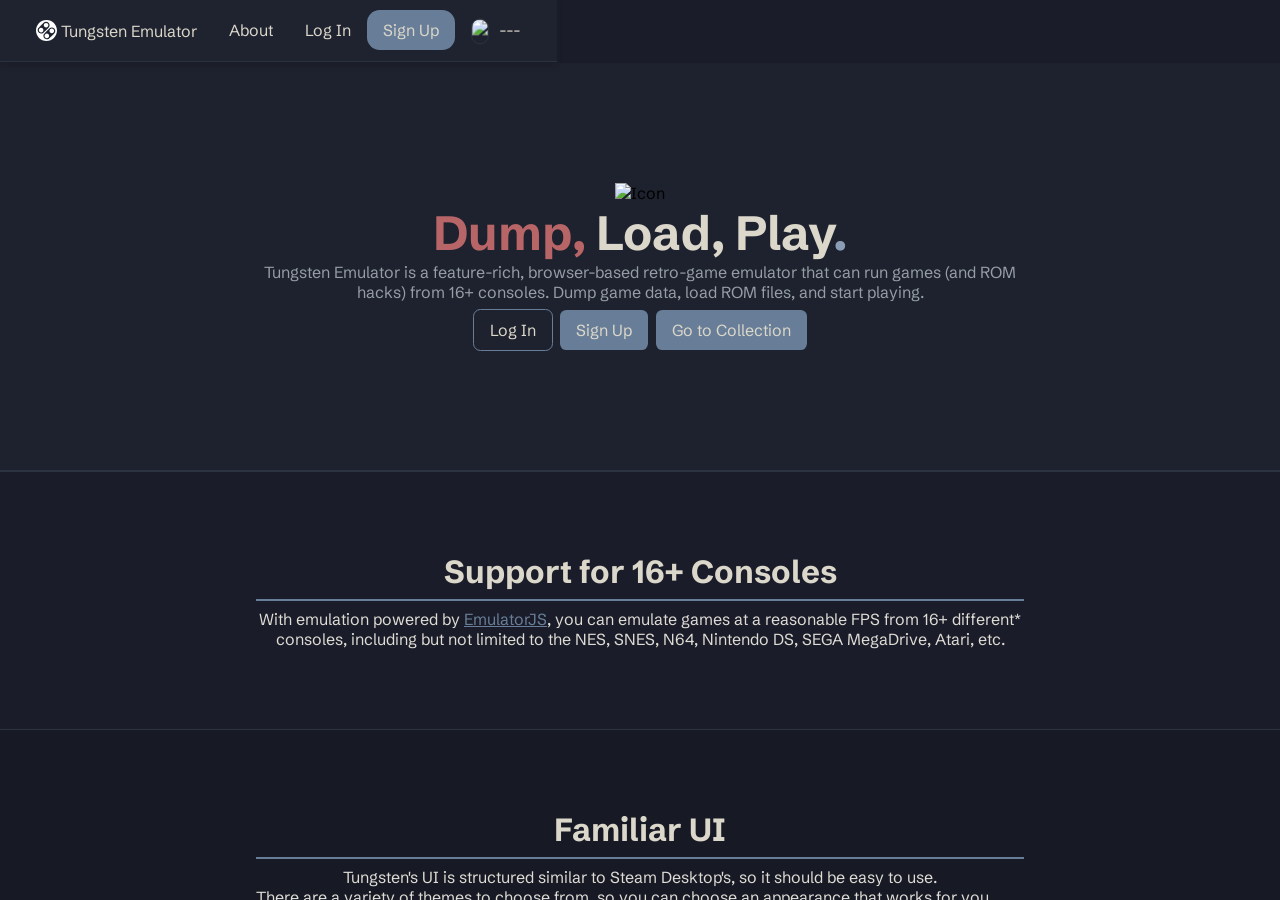
==== commit 27721647: "add github link + change footer" ====
--- a/index.html
+++ b/index.html
@@ -6,6 +6,7 @@
     <title>Tungsten Emulator</title>
     <link rel="stylesheet" href="/index.css">
     <link rel="shortcut icon" href="/assets/img/icon.svg" type="image/x-icon">
+    <script src="https://kit.fontawesome.com/6500e37515.js" crossorigin="anonymous"></script>
 </head>
 <body class="basicDark">
     <header> <!-- navbar -->
@@ -95,17 +96,19 @@
         <section id="about">
             <div class="content">
                 <h2 class="page">
-                    Support for 16+ Consoles
+                    <span class="icon"><i class="fa-solid fa-terminal"></i></span>&nbsp;Support for 16&zwj;+ Consoles&nbsp;<span class="icon"><i class="fa-solid fa-terminal"></i></span>
                 </h2>
                 <p class="centre">
-                    With emulation powered by WASM-RetroArch, you can emulate games at a reasonable FPS from 16+ different* consoles, including but not limited to the NES, SNES, N64, Nintendo DS, SEGA MegaDrive, Atari, etc.
+                    With emulation powered by <a href="http://emulatorjs.org" target="_blank" rel="noopener noreferrer">EmulatorJS</a>, you can emulate games at a reasonable FPS from 16+ different* consoles, including but not limited to the NES, SNES, N64, Nintendo DS, SEGA MegaDrive, Atari, etc.
                 </p>
             </div>
         </section>
         <section class="dark">
             <div class="content">
                 <h2 class="page">
+                    <span class="icon"><i class="fa-regular fa-window-maximize"></i></span>
                     Familiar UI
+                    <span class="icon"><i class="fa-regular fa-window-maximize"></i></span>
                 </h2>
                 <p class="centre">Tungsten's UI is structured similar to Steam Desktop's, so it should be easy to use.</p>
                 <p>There are a variety of themes to choose from, so you can choose an appearance that works for you.</p>
@@ -115,21 +118,31 @@
         <section id="controllers">
             <div class="content">
                 <h2 class="page">
+                    <span class="icon"><i class="fa-solid fa-gamepad"></i></span>
                     Controller Support
+                    <span class="icon"><i class="fa-solid fa-gamepad"></i></span>
                 </h2>
                 <p class="centre">
                     Tungsten Emulator also has controller support, so you can simply connect a controller (USB or Bluetooth) and start using it right away.
                 </p>
             </div>
         </section>
-        <section id="savestates">
+        <section id="opensource" class="dark">
             <div class="content">
                 <h2 class="page">
-                    Save States
+                    <span class="icon"><i class="fa-solid fa-shield-halved"></i></span>
+                    All Privacy, No Nonsense
+                    <span class="icon"><i class="fa-solid fa-shield-halved"></i></span>
                 </h2>
-                <p class="centre">
-                    You can have up to <b>nine</b> save files at any given time for any game, and you can also choose to inject save files (usually <code>.sav</code> or <code>.srm</code> files). Cloud synced save files are coming soon, so stay tuned for that.
-                </p>
+                <p class="centre">Tungsten Emulator is fully open&zwj;-&zwj;source, so you can see <i>exactly</i> what's happening behind the scenes of this emulator.</p>
+                <div class="btnrow">
+                    <a href="http://github.com/ggblockster/tungsten-emulator" target="_blank" rel="noopener noreferrer">
+                        <button>
+                            <i class="fa-brands fa-github"></i>
+                            View Source on GitHub
+                        </button>
+                    </a>
+                </div>
             </div>
         </section>
         <section id="more">
@@ -141,16 +154,17 @@
         <footer>
             <div class="content">
                 <h3>Tungsten Emulator<span class="playful">.</span></h3>
-                <p>&#127279; Made by ggblockster, <span id="currentYear">XXXX</span></p>
-                <p>All code for this project is available under the <a href="/LICENSE" target="_blank">GPL v3.0</a> license on <a href="https://github.com/ggblockster/tungsten-emulator" target="_blank" rel="noopener noreferrer">GitHub</a>.</p>
+                <p><i class="fa-solid fa-copyright" style="transform: rotate(180deg);"></i>&nbsp;Made by ggblockster, <span id="currentYear">XXXX</span></p>
+                <p>All code for this project is available under the <a href="/LICENSE" target="_blank">GPL v3.0</a> license on <a href="https://github.com/ggblockster/tungsten-emulator" target="_blank" rel="noopener noreferrer"><i class="fa-brands fa-github"></i>GitHub</a>.</p>
                 <div id="poweredByRow">
-                    <a href="https://cloudflare.com" target="_blank" rel="noopener noreferrer"><img src="/assets/logos/cloudflare.png" alt="Netlify"></a>
+                    <a href="https://cloudflare.com" target="_blank" rel="noopener noreferrer"><img src="/assets/logos/cloudflare.png" alt="Cloudflare"></a>
                     <a href="https://supabase.com" target="_blank" rel="noopener noreferrer"><img src="/assets/logos/supabase.png" alt="Supabase"></a>
-                </div>
+                </div><br>
+                <p>Icons by <i class="fa-brands fa-font-awesome"></i> FontAwesome.</p>
             </div>
         </footer>
     </main>
 </body>
 <script type="module" src="/js/index.js"></script>
 <script type="module" src="/js/server.js"></script>
-</html>+</html>
